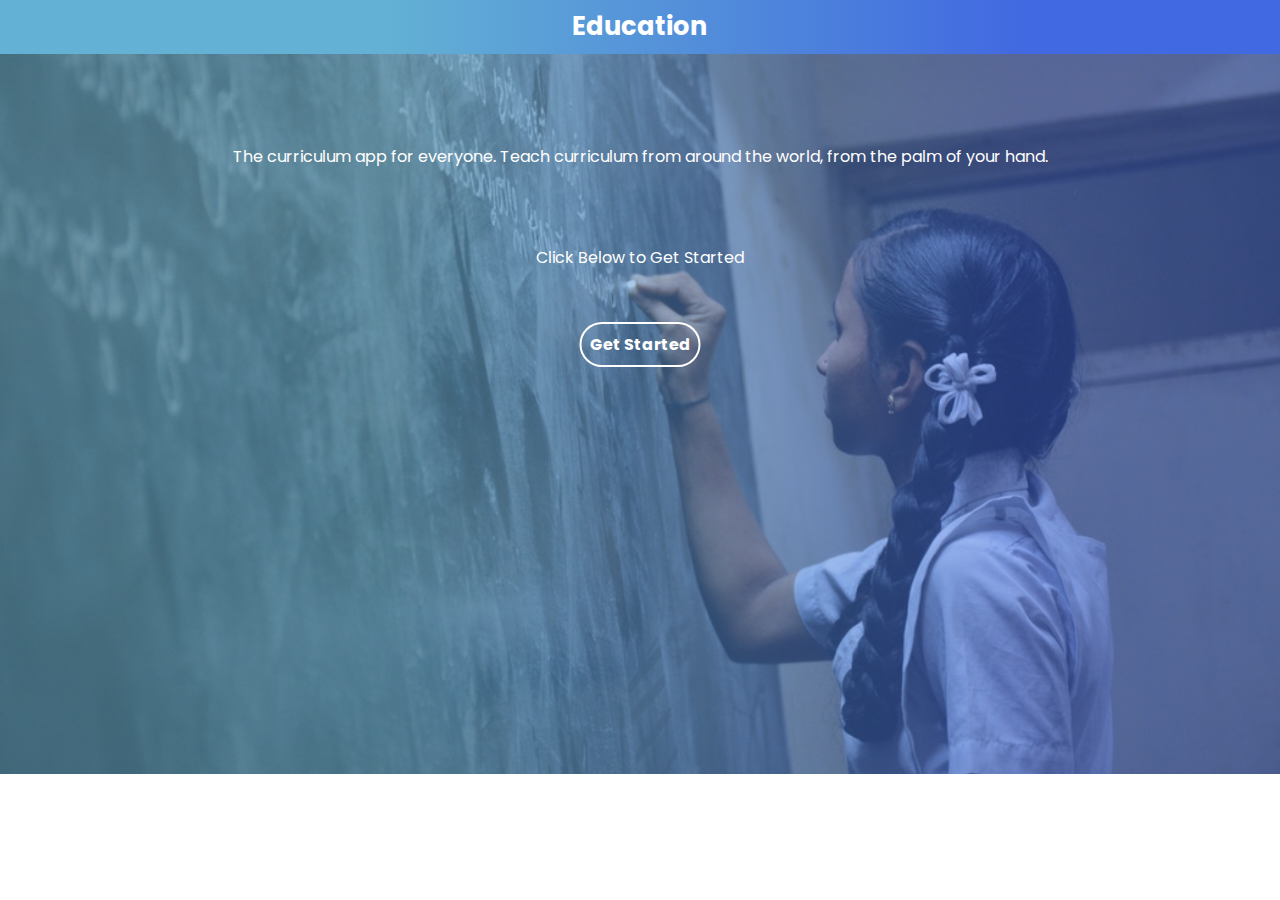
==== education code day/index.html @ 6e35dc54 "Initial Commit" ====
<!DOCTYPE html>
    <head>
        <meta charset="utf-8">
        <meta http-equiv="X-UA-Compatible" content="IE=edge">
        <title></title>
        <meta name="description" content="">
        <meta name="viewport" content="width=device-width, initial-scale=1">
        <link rel="stylesheet" href="main.css">
    </head>
    <body>
    <header>
        <h1>Education</h1>
    </header>
    <main>
        <div class="back">
          <p>The curriculum app for everyone. Teach curriculum from around the world, from the palm of your hand.</p>

          <p>Click Below to Get Started</p>
            <a href="first.html">Get Started</a>
        </div>
    </main>

    </body>
</html>
---- education code day/main.css ----
@import url('https://fonts.googleapis.com/css?family=Poppins:400,700');

* {
    padding: 0px;
    margin: 0px;
}

header {
    display: block;
    padding: 10px;
    background: linear-gradient(90deg, rgb(99, 177, 212) 30%, royalblue 80%);
    font-family: 'Poppins', sans-serif;
    font-weight: 700;
}

header h1 {
    color: white;
    padding: 4px 0;
    margin: 0;
    font-size: calc(18px + .6vw);
    line-height: calc(18px + .6vw);
    text-align: center;
}

header h2 {
    color: rgb(240, 240, 240);
    padding: 0;
    margin: 0;
    font-size: calc(12px + .2vw);
    line-height: calc(12px + .2vw);
    text-align: center;
    font-weight: 400;
}

main {
    background: url("education.jpg");
    background-size: cover;
    display: block;
    height: 80vh;
    background-position: center center
}

main div.back {
    background:  linear-gradient(90deg, rgba(99, 177, 212, .5) 30%, rgba(65, 105, 225, 0.5) 80%);
    display: block;
    width: 100%;
    height: 100%;
}

main div.back p:first-of-type {
  padding-top: 10vh;
}

main div.back p {
  font-family: 'Poppins', sans-serif;
  font-size: 16px;
  font-weight: 400;
  color: white;
  padding: 2vw 1vw 4vw;
  text-align: center;
}

main div.back a {
    border: 2px white solid;
    border-radius: 40px;
    color: white;
    padding: 8px;
    font-family: 'Poppins', sans-serif;
    font-size: 16px;
    text-decoration: none;
    position: absolute;
    left: 50%;
    transform: translateX(-50%);
    font-weight: 700;
}

main div.back a:hover {
    background: white;
    color: black;
}

main div.back select {
  border: 2px white solid;
  border-radius: 40px;
  color: white;
  padding: 4px;
  font-family: 'Poppins', sans-serif;
  font-size: 16px;
  text-decoration: none;
  position: relative;
  left: 50%;
  transform: translateX(-50%);
  font-weight: 700;
  background: rgba(0, 0, 0, 0);
}
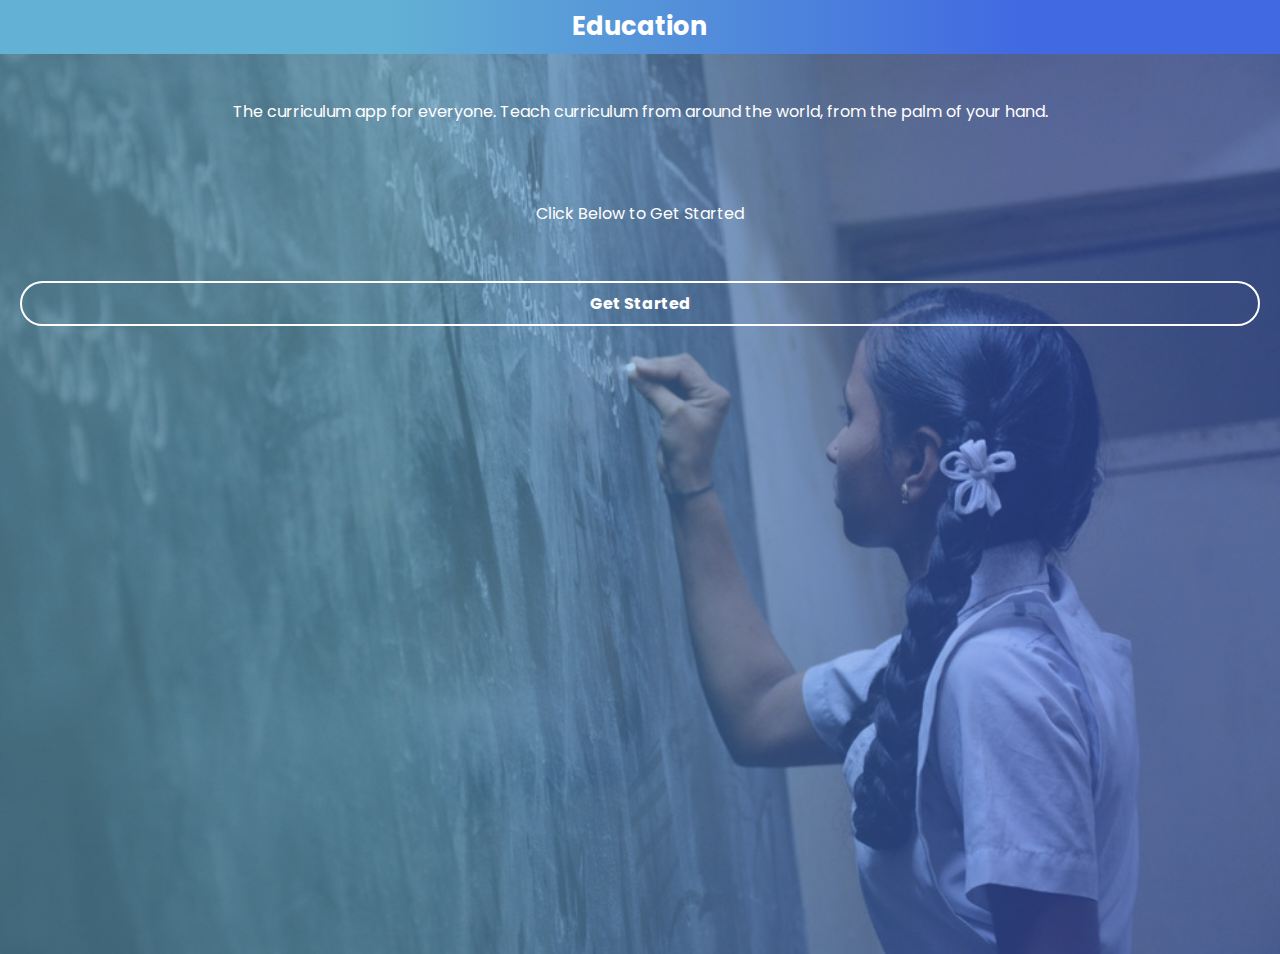
==== commit 21ab470c: "Code Day 2 Update" ====
--- a/education code day/index.html
+++ b/education code day/index.html
@@ -6,6 +6,7 @@
         <meta name="description" content="">
         <meta name="viewport" content="width=device-width, initial-scale=1">
         <link rel="stylesheet" href="main.css">
+        <script src="main.js"></script>
     </head>
     <body>
     <header>
--- a/education code day/main.css
+++ b/education code day/main.css
@@ -3,6 +3,62 @@
 * {
     padding: 0px;
     margin: 0px;
+}
+
+
+
+/* KaiOS landscape devices (320x240)
+@media screen and (orientation: landscape) {
+  styles
+}*/
+
+/* KaiOS portrait devices (240x320) */
+/*@media only screen and (orientation : portrait) {}*/
+
+.avatar {
+    vertical-align: middle;
+    width: 4.33em;
+    height: 4.33em;
+    border-radius: 50%;
+}
+
+
+#myInput:focus {outline: 3px solid #ddd;}
+
+.dropdown {
+    float: left;
+    position: relative;
+    display: inline-block;
+}
+
+.dropdown-content {
+    display: none;
+    width: 90vw;
+    overflow: auto;
+    z-index: 1;
+    box-sizing: border-box;
+}
+
+i {
+  font-size: 32px;
+  color: white;
+  position: fixed;
+  z-index: 100;
+  top: 20px;
+  right: 20px;
+}
+
+.dropdown-content a {
+    color: black;
+    padding: 12px 16px;
+    text-decoration: none;
+    display: block;
+}
+
+.show {display: block;}
+
+body {
+  overflow-x: hidden;
 }
 
 header {
@@ -11,6 +67,8 @@
     background: linear-gradient(90deg, rgb(99, 177, 212) 30%, royalblue 80%);
     font-family: 'Poppins', sans-serif;
     font-weight: 700;
+    position: sticky;
+    top: 0;
 }
 
 header h1 {
@@ -36,7 +94,7 @@
     background: url("education.jpg");
     background-size: cover;
     display: block;
-    height: 80vh;
+    height: 100vh;
     background-position: center center
 }
 
@@ -45,10 +103,8 @@
     display: block;
     width: 100%;
     height: 100%;
-}
-
-main div.back p:first-of-type {
-  padding-top: 10vh;
+    padding: 20px;
+    box-sizing: border-box;
 }
 
 main div.back p {
@@ -60,17 +116,27 @@
   text-align: center;
 }
 
+main div.back label {
+  font-family: 'Poppins', sans-serif;
+  font-size: 16px;
+  font-weight: 400;
+  color: white;
+    padding: 2vw 1vw 4vw;
+  text-align: center;
+  display: block;
+}
+
 main div.back a {
     border: 2px white solid;
     border-radius: 40px;
     color: white;
     padding: 8px;
+    margin: 4px 0;
     font-family: 'Poppins', sans-serif;
     font-size: 16px;
     text-decoration: none;
-    position: absolute;
-    left: 50%;
-    transform: translateX(-50%);
+    display: block;
+    text-align: center;
     font-weight: 700;
 }
 
@@ -83,13 +149,30 @@
   border: 2px white solid;
   border-radius: 40px;
   color: white;
-  padding: 4px;
+  padding: 8px;
   font-family: 'Poppins', sans-serif;
   font-size: 16px;
   text-decoration: none;
-  position: relative;
-  left: 50%;
-  transform: translateX(-50%);
+  display: block;
+  width: 100%;
+  box-sizing: border-box;
+  text-align: center;
   font-weight: 700;
   background: rgba(0, 0, 0, 0);
 }
+
+main div.back input {
+  border: 2px white solid;
+  border-radius: 40px;
+  color: white;
+  padding: 8px;
+  font-family: 'Poppins', sans-serif;
+  font-size: 16px;
+  text-decoration: none;
+  display: block;
+  width: 100%;
+  box-sizing: border-box;
+  text-align: center;
+  font-weight: 700;
+  background: rgba(0, 0, 0, 0);
+}
